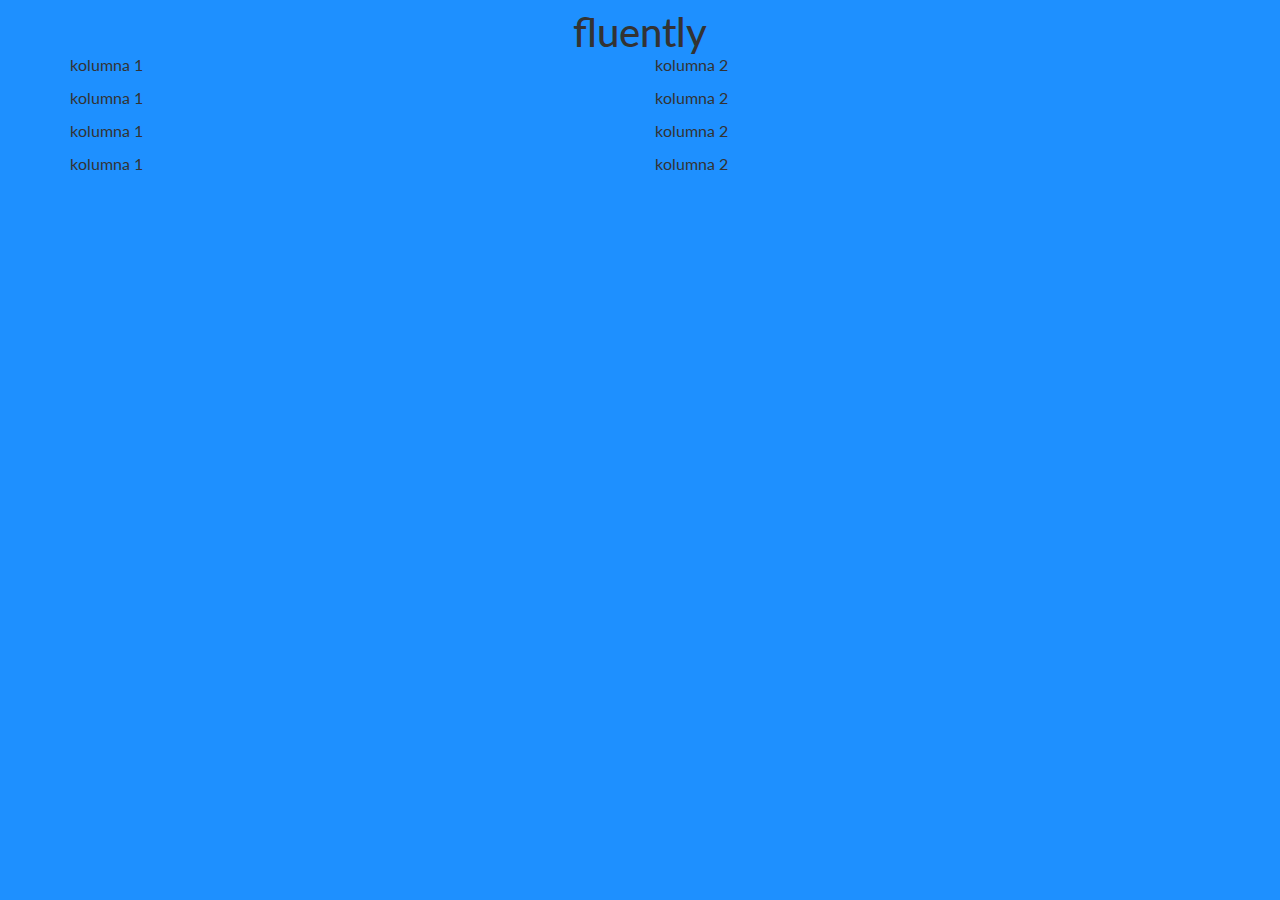
==== static/index.html @ e21b711b "Add Bootstrap and jQuery, insert basic markup and styling" ====
<!doctype html>
<html>
<head>
	<meta charset="utf-8">
	<meta name="viewport" content="width=device-width, initial-scale=1">
	<title>fluently</title>
	<link rel="stylesheet" href="https://fonts.googleapis.com/css?family=Lato:400,300,700"  type="text/css">
	<link rel="stylesheet" href="bootstrap.min.css">
	<link rel="stylesheet" href="main.css">
  </head>
  <body>
  	<h1>fluently</h1>
  	<div class="container">
  		<div class="row">
  			<div class="col-xs-6">
  				<p>kolumna 1</p>
  				<p>kolumna 1</p>
  				<p>kolumna 1</p>
  				<p>kolumna 1</p>
  			</div>
  			<div class="col-xs-6">
  				<p>kolumna 2</p>
  				<p>kolumna 2</p>
  				<p>kolumna 2</p>
  				<p>kolumna 2</p>
  			</div>
  		</div>
  	</div>
  	<script src="jquery-2.1.4.min.js"></script>
  	<script src="bootstrap.min.js"></script>
  </body>
</html>
---- static/main.css ----
html,
body {
  width: 100%;
  min-height: 100%;
  font-size: 16px;
  font-family: "Lato", sans-serif;
}

body {
  background: dodgerblue;
  padding-top: 10px;
}

h1 {
  margin: 0;
  text-align: center;
  font-size: 2.5rem;
}
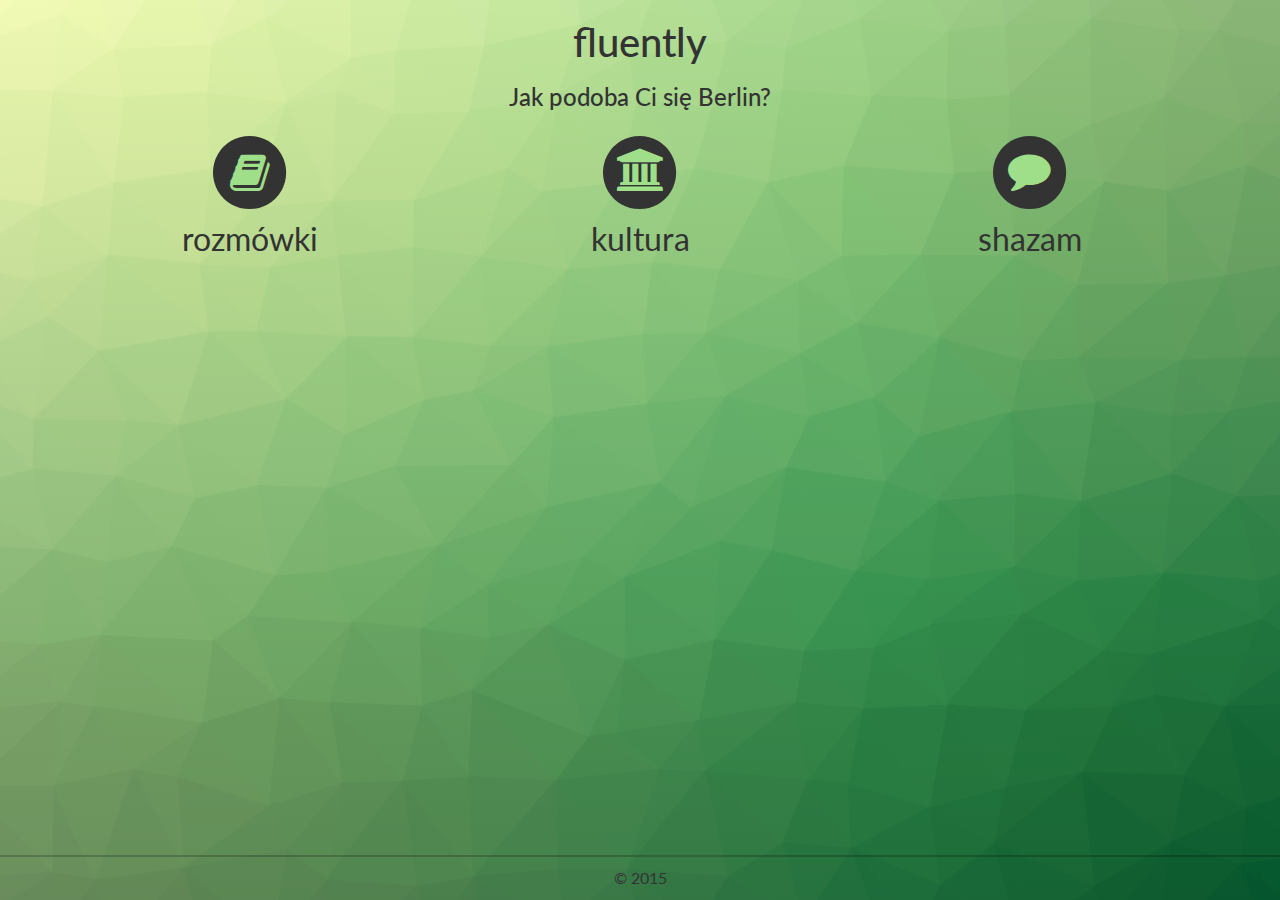
==== commit dbfae1cf: "Style index.html" ====
--- a/static/index.html
+++ b/static/index.html
@@ -4,28 +4,50 @@
 	<meta charset="utf-8">
 	<meta name="viewport" content="width=device-width, initial-scale=1">
 	<title>fluently</title>
-	<link rel="stylesheet" href="https://fonts.googleapis.com/css?family=Lato:400,300,700"  type="text/css">
+	<link rel="stylesheet" href="https://fonts.googleapis.com/css?family=Lato:400,300,700&amp;subset=latin,latin-ext" type="text/css">
+	<link rel="stylesheet" href="https://maxcdn.bootstrapcdn.com/font-awesome/4.4.0/css/font-awesome.min.css">
 	<link rel="stylesheet" href="bootstrap.min.css">
 	<link rel="stylesheet" href="main.css">
   </head>
   <body>
-  	<h1>fluently</h1>
+  	<header>
+	  	<h1>fluently</h1>
+	  	<h2>Jak podoba Ci się Berlin?</h2>
+	</header>
   	<div class="container">
-  		<div class="row">
-  			<div class="col-xs-6">
-  				<p>kolumna 1</p>
-  				<p>kolumna 1</p>
-  				<p>kolumna 1</p>
-  				<p>kolumna 1</p>
+  		<div class="row main-menu">
+  			<div class="col-xs-12 col-sm-4">
+  				<a href="#">
+	  				<span class="fa-stack fa-lg">
+						<i class="fa fa-circle fa-stack-2x"></i>
+						<i class="fa fa-book fa-stack-1x fa-inverse"></i>
+					</span>
+					rozmówki
+				</a>
   			</div>
-  			<div class="col-xs-6">
-  				<p>kolumna 2</p>
-  				<p>kolumna 2</p>
-  				<p>kolumna 2</p>
-  				<p>kolumna 2</p>
+  			<div class="col-xs-12 col-sm-4">
+  				<a href="#">
+	  				<span class="fa-stack fa-lg">
+						<i class="fa fa-circle fa-stack-2x"></i>
+						<i class="fa fa-university fa-stack-1x fa-inverse"></i>
+					</span>
+					kultura
+				</a>
+  			</div>
+  			<div class="col-xs-12 col-sm-4">
+  				<a href="#">
+	  				<span class="fa-stack fa-lg">
+						<i class="fa fa-circle fa-stack-2x"></i>
+						<i class="fa fa-comment fa-stack-1x fa-inverse"></i>
+					</span>
+					shazam
+				</a>
   			</div>
   		</div>
   	</div>
+  	<footer>
+  		<small>&copy; 2015</small>
+  	</footer>
   	<script src="jquery-2.1.4.min.js"></script>
   	<script src="bootstrap.min.js"></script>
   </body>
--- a/static/main.css
+++ b/static/main.css
@@ -7,12 +7,73 @@
 }
 
 body {
-  background: dodgerblue;
-  padding-top: 10px;
+  background: url('[data-uri]'), center center/cover url("pattern.png");
+  background: -webkit-gradient(linear, 50% 0%, 50% 100%, color-stop(0%, rgba(0, 0, 0, 0)), color-stop(100%, rgba(0, 0, 0, 0.2))), center center/cover url("pattern.png");
+  background: -moz-linear-gradient(top, rgba(0, 0, 0, 0), rgba(0, 0, 0, 0.2)), center center/cover url("pattern.png");
+  background: -webkit-linear-gradient(top, rgba(0, 0, 0, 0), rgba(0, 0, 0, 0.2)), center center/cover url("pattern.png");
+  background: linear-gradient(to bottom, rgba(0, 0, 0, 0), rgba(0, 0, 0, 0.2)), center center/cover url("pattern.png");
+  padding-top: 20px;
 }
 
 h1 {
-  margin: 0;
+  margin: 0 0 20px;
   text-align: center;
   font-size: 2.5rem;
 }
+
+h2 {
+  text-align: center;
+  font-size: 1.5rem;
+  margin: 0 0 20px;
+}
+
+.main-menu {
+  font-size: 2rem;
+}
+@media (min-width: 767px) {
+  .main-menu {
+    text-align: center;
+  }
+}
+@media (min-width: 767px) {
+  .main-menu span {
+    display: block;
+    margin: 0 auto;
+  }
+}
+.main-menu .fa-stack-1x {
+  color: #9fdf89;
+}
+.main-menu .fa-university {
+  left: 2px;
+  bottom: 3px;
+}
+.main-menu .fa-comment {
+  bottom: 3px;
+}
+.main-menu a,
+.main-menu a:link,
+.main-menu a:visited {
+  color: #333;
+  text-decoration: none;
+}
+.main-menu a:hover,
+.main-menu a:active {
+  color: #4d4d4d;
+  text-decoration: underline;
+}
+
+body > footer {
+  border-top: 2px solid rgba(0, 0, 0, 0.2);
+  text-align: center;
+  padding: 10px 0;
+  position: absolute;
+  bottom: 0;
+  display: block;
+  width: 100%;
+}
+body > footer small {
+  font-size: 1rem;
+  margin: 0;
+  padding: 0;
+}
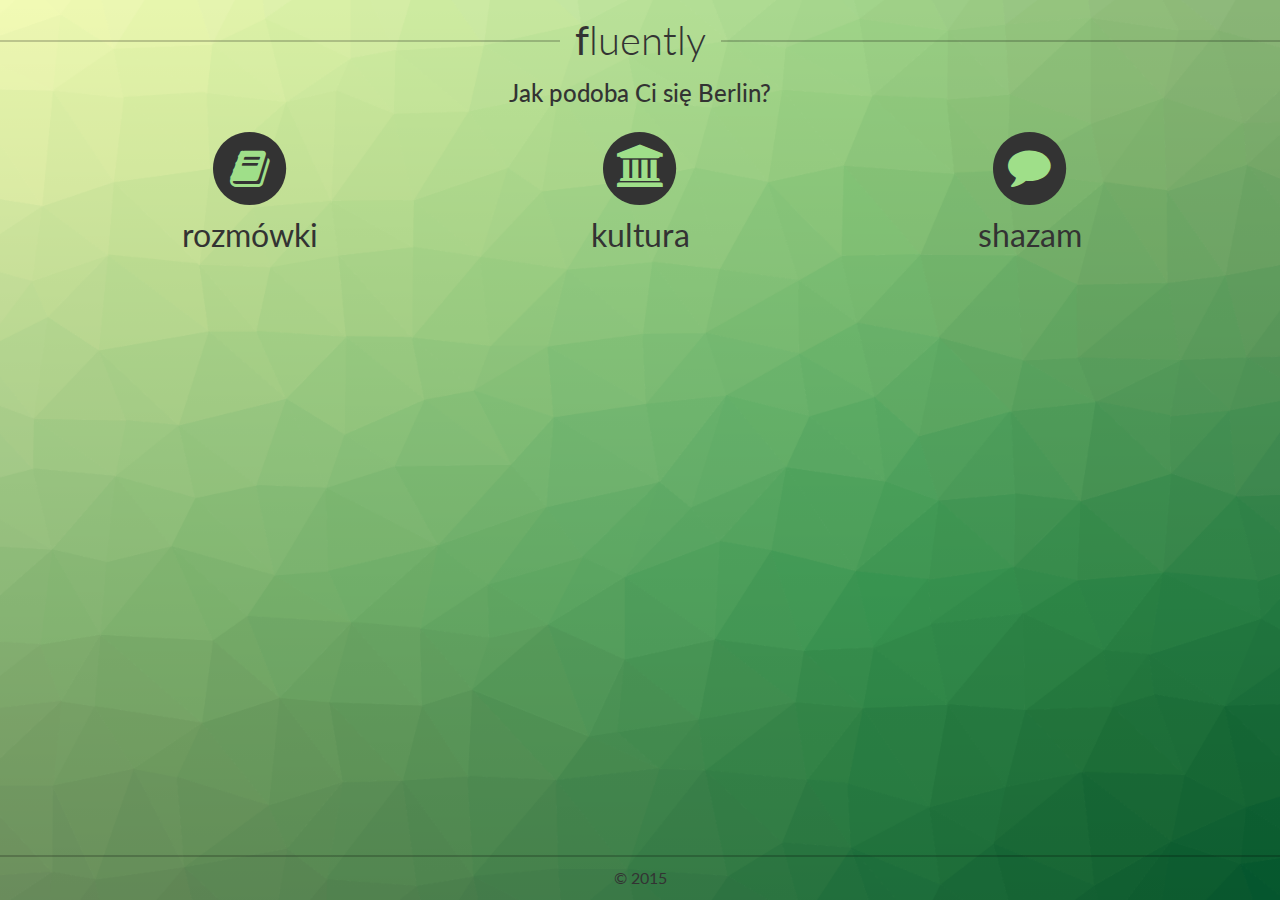
==== commit c3d0480a: "Próba lokalizacji" ====
--- a/static/index.html
+++ b/static/index.html
@@ -8,10 +8,14 @@
 	<link rel="stylesheet" href="https://maxcdn.bootstrapcdn.com/font-awesome/4.4.0/css/font-awesome.min.css">
 	<link rel="stylesheet" href="bootstrap.min.css">
 	<link rel="stylesheet" href="main.css">
+	<script type=text/javascript>
+  		$SCRIPT_ROOT = {{ request.script_root|tojson|safe }};
+</script>
+	<script src="loadCountry"></script>
   </head>
   <body>
   	<header>
-	  	<h1>fluently</h1>
+	  	<h1><span><b>f</b>luently</span></h1>
 	  	<h2>Jak podoba Ci się Berlin?</h2>
 	</header>
   	<div class="container">
@@ -45,10 +49,11 @@
   			</div>
   		</div>
   	</div>
-  	<footer>
+  	<footer class="bottom">
   		<small>&copy; 2015</small>
   	</footer>
   	<script src="jquery-2.1.4.min.js"></script>
   	<script src="bootstrap.min.js"></script>
+  	<script src="script.js"></script>
   </body>
 </html>--- a/static/main.css
+++ b/static/main.css
@@ -4,6 +4,8 @@
   min-height: 100%;
   font-size: 16px;
   font-family: "Lato", sans-serif;
+  padding-top: 20px;
+  overflow-x: hidden;
 }
 
 body {
@@ -15,16 +17,84 @@
   padding-top: 20px;
 }
 
+.fa-stack-1x {
+  color: #9fdf89;
+}
+
+a,
+a:link,
+a:visited {
+  color: #333;
+  text-decoration: none;
+}
+
+a:hover,
+a:active {
+  color: #4d4d4d;
+  text-decoration: underline;
+}
+
 h1 {
   margin: 0 0 20px;
   text-align: center;
   font-size: 2.5rem;
+  font-weight: 300;
+}
+h1 b {
+  font-weight: 400;
+}
+
+h1 {
+  line-height: 0;
+  text-align: center;
+}
+
+h1 span {
+  display: inline-block;
+  position: relative;
+}
+
+h1 span:before,
+h1 span:after {
+  content: "";
+  position: absolute;
+  height: 5px;
+  border-top: 2px solid rgba(0, 0, 0, 0.2);
+  top: 0;
+  width: 1200px;
+}
+
+h1 span:before {
+  right: 100%;
+  margin-right: 15px;
+}
+
+h1 span:after {
+  left: 100%;
+  margin-left: 15px;
 }
 
 h2 {
   text-align: center;
   font-size: 1.5rem;
-  margin: 0 0 20px;
+  margin: 40px 0 20px;
+}
+
+body > footer {
+  border-top: 2px solid rgba(0, 0, 0, 0.2);
+  text-align: center;
+  padding: 10px 0;
+  display: block;
+  width: 100%;
+}
+body > footer small {
+  font-size: 1rem;
+  margin: 0;
+  padding: 0;
+}
+body > footer.bottom {
+  position: absolute;
+  bottom: 0;
 }
 
 .main-menu {
@@ -35,14 +105,14 @@
     text-align: center;
   }
 }
+.main-menu > div {
+  margin-bottom: 20px;
+}
 @media (min-width: 767px) {
   .main-menu span {
     display: block;
     margin: 0 auto;
   }
-}
-.main-menu .fa-stack-1x {
-  color: #9fdf89;
 }
 .main-menu .fa-university {
   left: 2px;
@@ -51,29 +121,77 @@
 .main-menu .fa-comment {
   bottom: 3px;
 }
-.main-menu a,
-.main-menu a:link,
-.main-menu a:visited {
-  color: #333;
-  text-decoration: none;
+
+.phrasebook-categories span {
+  display: block;
+  margin: 0 auto;
 }
-.main-menu a:hover,
-.main-menu a:active {
-  color: #4d4d4d;
-  text-decoration: underline;
+.phrasebook-categories .fa-plus {
+  top: 2px;
+}
+.phrasebook-categories .fa-subway {
+  top: 1px;
+}
+.phrasebook-categories > div {
+  text-align: center;
+  font-size: 1.5rem;
+  margin-bottom: 20px;
 }
 
-body > footer {
-  border-top: 2px solid rgba(0, 0, 0, 0.2);
+.phrasebook .fa-subway {
+  top: 1px;
+}
+.phrasebook p {
+  font-size: 1.4rem;
   text-align: center;
-  padding: 10px 0;
-  position: absolute;
-  bottom: 0;
+}
+.phrasebook .native {
+  font-weight: 300;
+  border-bottom: 2px dotted rgba(0, 0, 0, 0.2);
+  padding-bottom: 10px;
+}
+.phrasebook .foreign {
+  font-weight: 400;
+}
+.phrasebook .item + .item {
+  margin-top: 50px;
+}
+.phrasebook > div:last-child {
+  padding-bottom: 50px;
+}
+.phrasebook .vote {
+  display: none;
+  text-align: center;
+}
+.phrasebook .vote p {
+  font-size: 1.25rem;
+}
+.phrasebook .btn {
+  text-transform: uppercase;
+  margin-left: 20px;
+  margin-right: 20px;
+  background: #a539c9;
+  color: #fff;
+}
+
+.culture p {
+  font-size: 1.25rem;
+  padding-bottom: 25px;
+  border-bottom: 2px dotted rgba(0, 0, 0, 0.2);
+  margin-bottom: 25px;
+}
+.culture img {
+  float: left;
   display: block;
-  width: 100%;
+  width: 100px;
+  height: 100px;
+  border-radius: 50%;
+  margin-right: 1em;
 }
-body > footer small {
-  font-size: 1rem;
-  margin: 0;
-  padding: 0;
+.culture img.right {
+  float: right;
 }
+.culture > div:last-child p {
+  border: none;
+  margin-bottom: 0;
+}
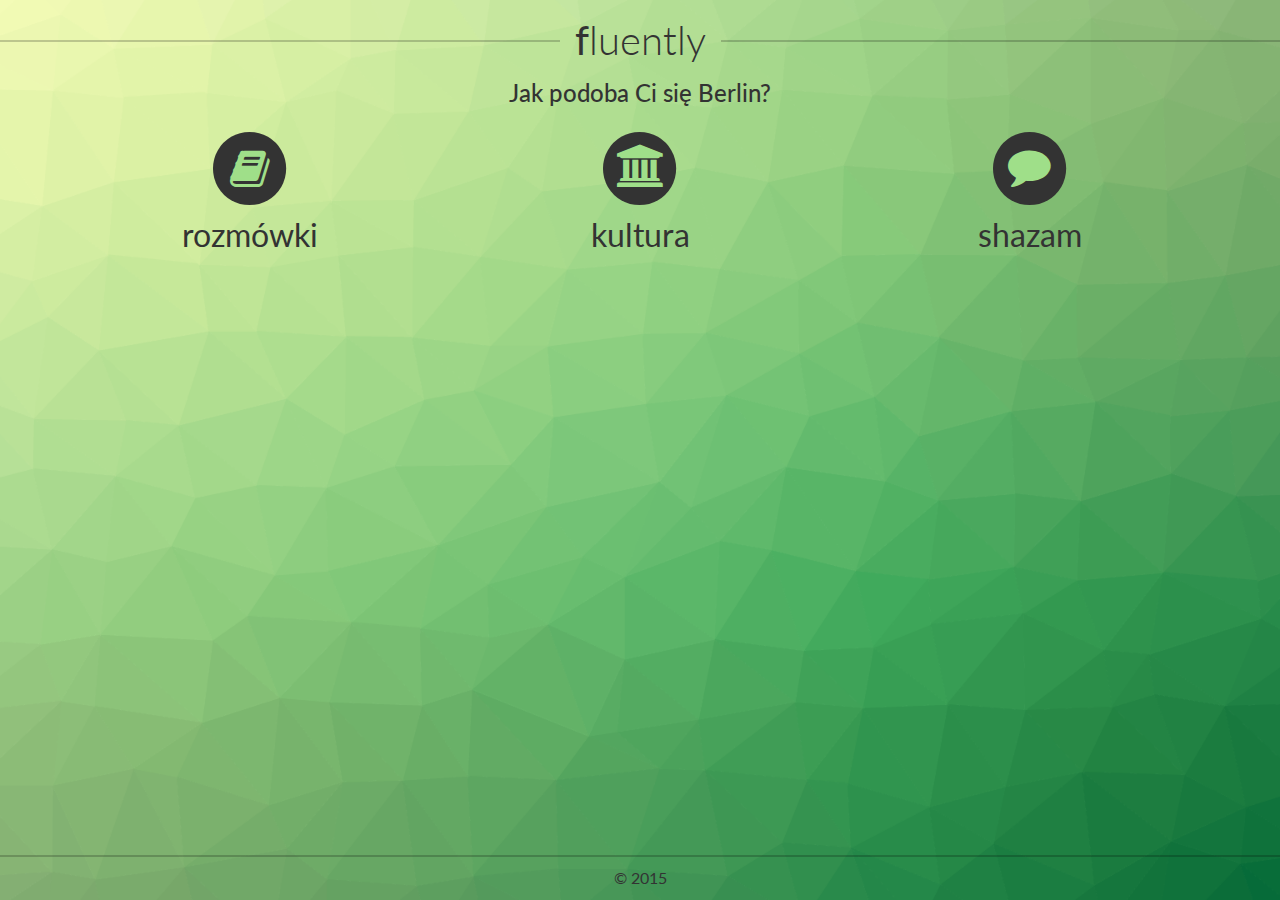
==== commit cc8d513d: "added pluses for phrases" ====
--- a/static/index.html
+++ b/static/index.html
@@ -8,10 +8,6 @@
 	<link rel="stylesheet" href="https://maxcdn.bootstrapcdn.com/font-awesome/4.4.0/css/font-awesome.min.css">
 	<link rel="stylesheet" href="bootstrap.min.css">
 	<link rel="stylesheet" href="main.css">
-	<script type=text/javascript>
-  		$SCRIPT_ROOT = {{ request.script_root|tojson|safe }};
-</script>
-	<script src="loadCountry"></script>
   </head>
   <body>
   	<header>
--- a/static/main.css
+++ b/static/main.css
@@ -9,11 +9,7 @@
 }
 
 body {
-  background: url('[data-uri]'), center center/cover url("pattern.png");
-  background: -webkit-gradient(linear, 50% 0%, 50% 100%, color-stop(0%, rgba(0, 0, 0, 0)), color-stop(100%, rgba(0, 0, 0, 0.2))), center center/cover url("pattern.png");
-  background: -moz-linear-gradient(top, rgba(0, 0, 0, 0), rgba(0, 0, 0, 0.2)), center center/cover url("pattern.png");
-  background: -webkit-linear-gradient(top, rgba(0, 0, 0, 0), rgba(0, 0, 0, 0.2)), center center/cover url("pattern.png");
-  background: linear-gradient(to bottom, rgba(0, 0, 0, 0), rgba(0, 0, 0, 0.2)), center center/cover url("pattern.png");
+  background: center center/cover url("pattern.png");
   padding-top: 20px;
 }
 
